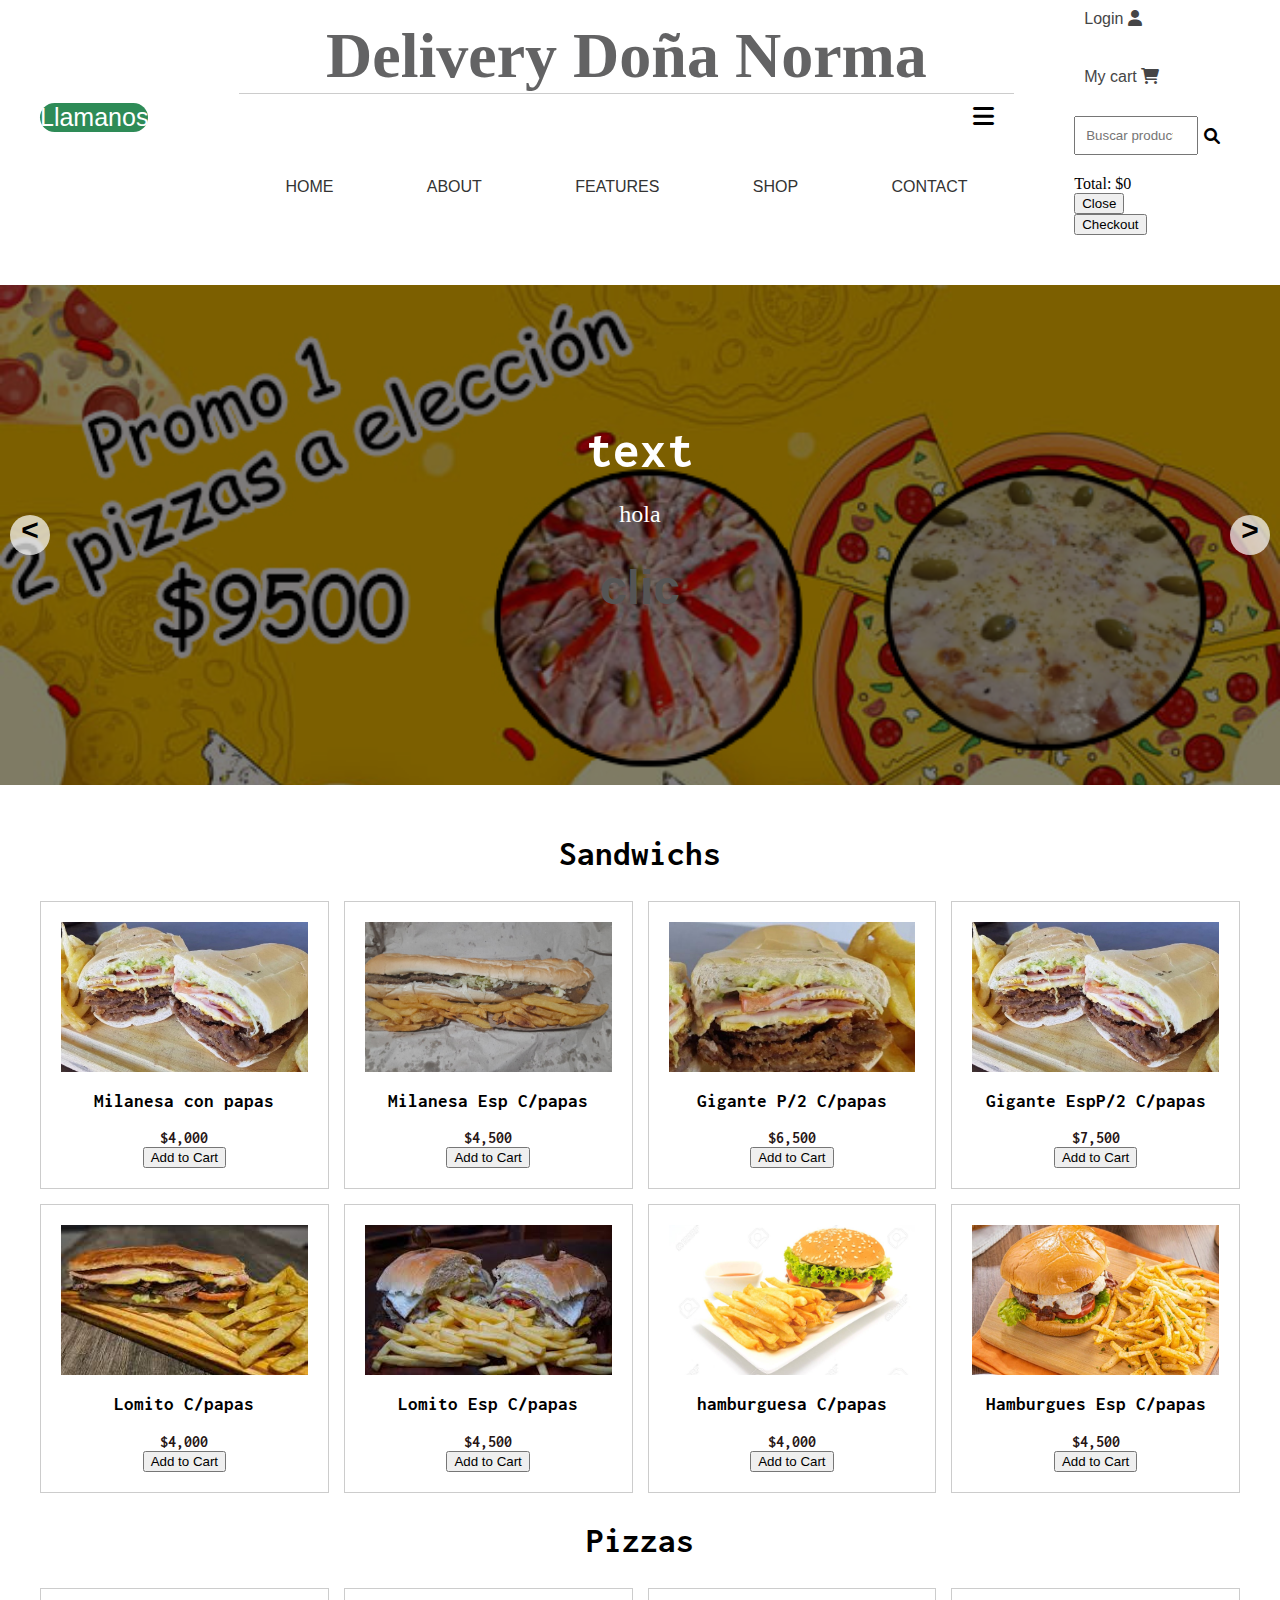
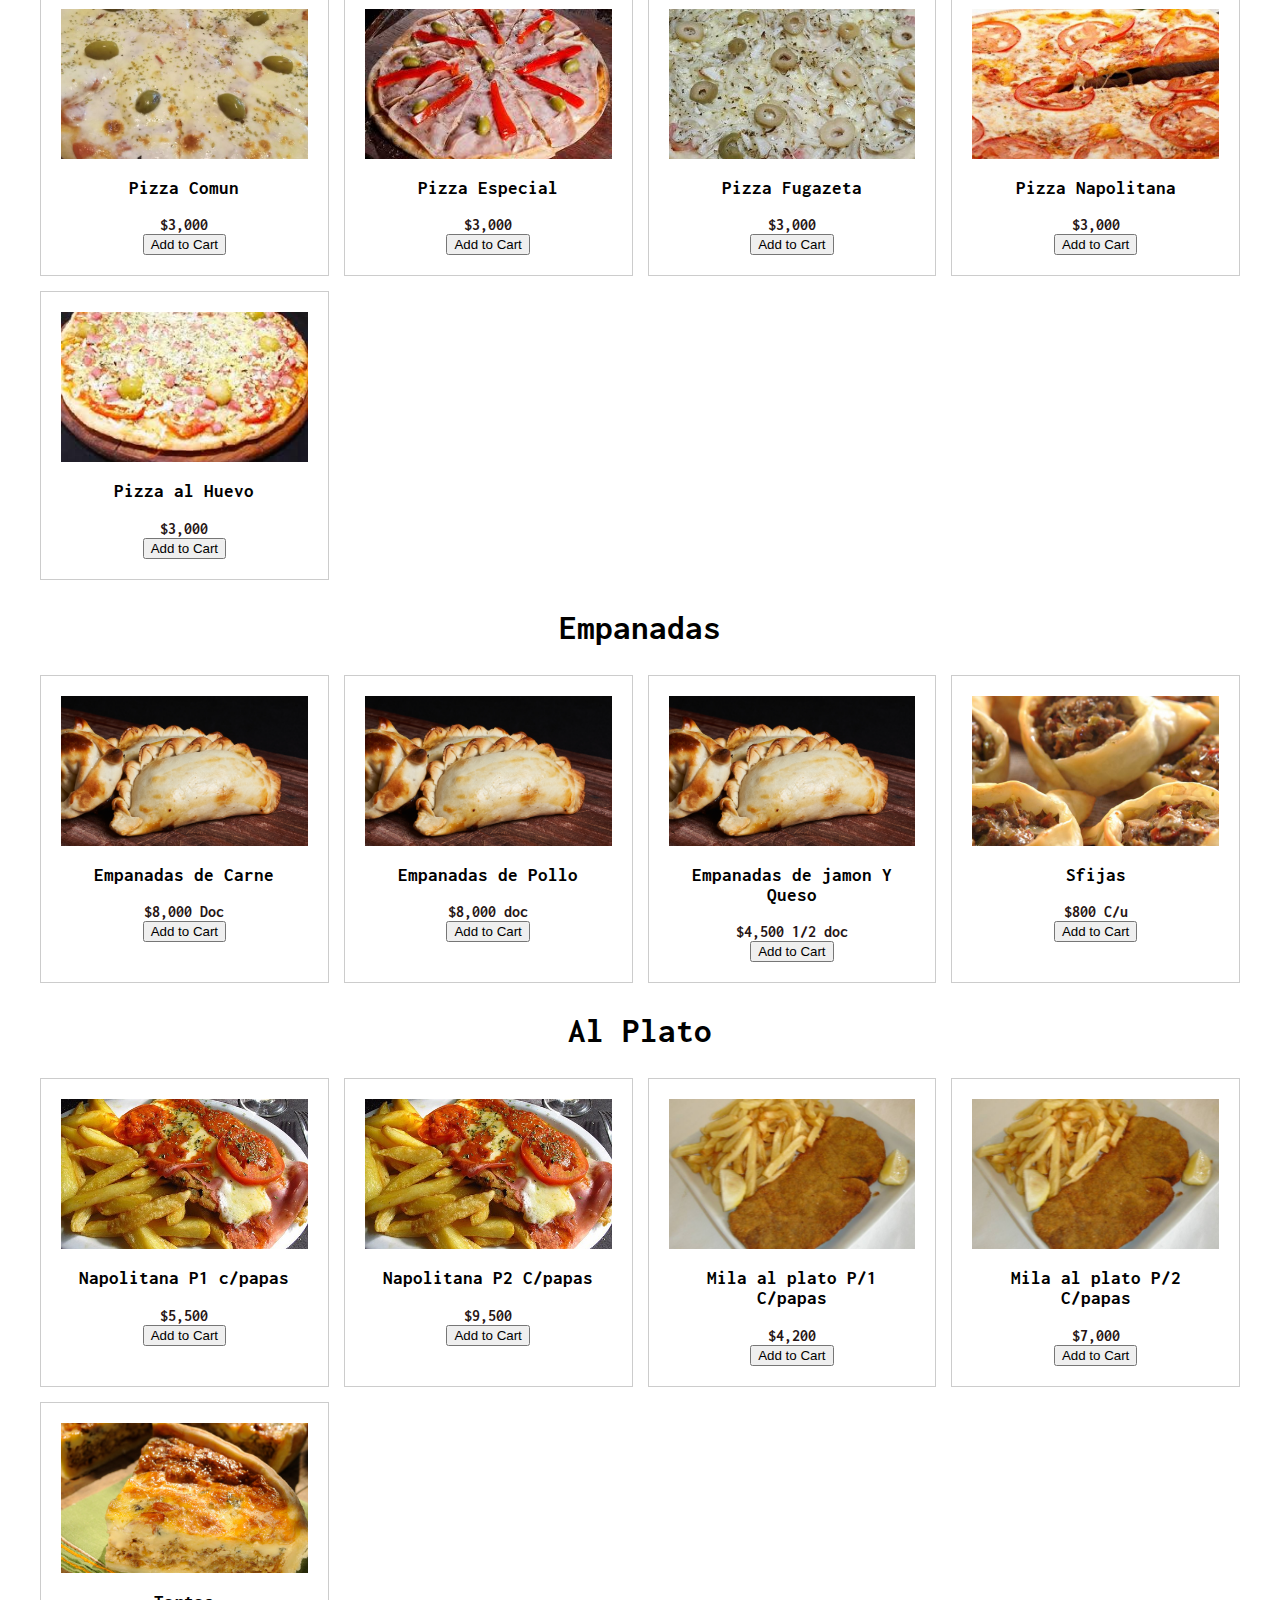
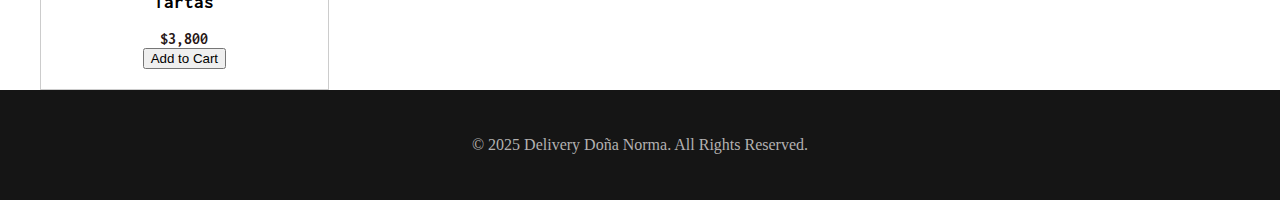
==== index.html @ 060caf16 "Update index.html" ====
<!DOCTYPE html>
<html lang="en">
<head>
    <meta charset="UTF-8">
    <meta http-equiv="X-UA-Compatible" content="IE=edge">
    <meta name="viewport" content="width=device-width, initial-scale=1.0">
    <title>Tienda Online</title>
    <link rel="stylesheet" href="/style.css">
    <link rel="stylesheet" href="menu.js">
    <link rel="stylesheet" href="https://cdnjs.cloudflare.com/ajax/libs/font-awesome/6.0.0-beta3/css/all.min.css">
</head>
<body>
    <header class="main-header">
        <div class="container container--flex">
            <div class="main-header__container">
                <h1 class="main-header__title">Delivery Doña Norma</h1>
                <span class="icon-menu fas fa-bars" id="btn-menu"></span>
                <nav class="main-nav" id="main-nav">
                    <ul class="menu">
                        <li class="menu__item"><a href="" class="menu__link">HOME</a></li>
                        <li class="menu__item"><a href="" class="menu__link">ABOUT</a></li>
                        <li class="menu__item"><a href="" class="menu__link">FEATURES</a></li>
                        <li class="menu__item"><a href="main-title" class="menu__link">SHOP</a></li>
                        <li class="menu__item"><a href="" class="menu__link">CONTACT</a></li>
                    </ul>
                </nav>
            </div>
            <div class="main-header__container">
                
                <a href="https://wa.me/3815496164" class="cta-button" target="_blank">Llamanos</a>
            </div>
            <div class="main-header__container">
                <a href=".login.html" class="main-header__btn">Login <i class="fas fa-user"></i></a>
                <a href="#" class="main-header__btn" id="cart-btn">My cart <i class="fas fa-shopping-cart"></i></a>
                <input type="search" class="main-header__input" placeholder="Buscar productos"><i class="fas fa-search"></i>
                <div class="cart-overlay" id="cart-overlay">
                    <div class="cart" id="cart">
                        <h2></h2>
                        <div class="cart-items" id="cart-items"></div>
                        <div class="cart-total">
                            <span>Total:</span>
                            <span id="cart-total-price">$0</span>
                        </div>
                        <button id="close-cart">Close</button>
                    </div>
                    <button id="checkout-btn" onclick="goToCartPage()">Checkout</button>
                </div>
            </div>
        </div>
    </header>
    <section class="container-slider">
        <div class="slider" id="slider">
          <div class="slider__section"><img src="./banner1.jpg" alt="Slide 1">
            <div class="slider__content">
              <h2 class="slider__title">text</h2>
              <p class="slider__text">hola</p>
               <h1 class="slider__clic"><a href="#">clic</a></h1>
              
              
              
          </div></div>
          <div class="slider__section"><img src="./banner2.jpg" alt="Slide 2">
            <div class="slider__content">
              <h2 class="slider__title"></h2>
              
          </div></div>
          <div class="slider__section"><img src="./banner3.jpg" alt="Slide 3">
            <div class="slider__content">
              <h2 class="slider__title"></h2>
              
              
          </div></div>
        </div>
      
        <div class="slider__btn slider__btn--right" id="btn-right">&#62;</div>
              <div class="slider__btn slider__btn--left" id="btn-left">&#60;</div>
      </section>

    <main class="main">
        <div class="container">
            <h2 class="main-title" id="shop">Sandwichs</h2>
            <section class="container-products" id="product-list">
                <!-- Example product -->
                <div class="product" data-id="1" data-name="" data-price="4000">
                    <img src="./ZUZbnAZNY_930x525__1.jpg" alt="" class="product__img">
                    <div class="product__description">
                        <h3 class="product__title">Milanesa con papas</h3>
                        <span class="product__price">$4,000</span>
                    </div>
                    <button class="product__add-to-cart">Add to Cart</button>
                </div>
                <div class="product" data-id="1" data-name="" data-price="4500">
                    <img src="./sandwicgigante.jpg" alt="" class="product__img">
                    <div class="product__description">
                        <h3 class="product__title">Milanesa Esp C/papas</h3>
                        <span class="product__price">$4,500</span>
                    </div>
                    <button class="product__add-to-cart">Add to Cart</button>
                </div>
                <div class="product" data-id="1" data-name="" data-price="6500">
                    <img src="./60ca7ebed1bc3_798_448!.jpg" alt="" class="product__img">
                    <div class="product__description">
                        <h3 class="product__title">Gigante P/2 C/papas</h3>
                        <span class="product__price">$6,500</span>
                    </div>
                    <button class="product__add-to-cart">Add to Cart</button>
                </div>
                <div class="product" data-id="1" data-name="" data-price="7500">
                    <img src="./ZUZbnAZNY_930x525__1.jpg" alt="" class="product__img">
                    <div class="product__description">
                        <h3 class="product__title">Gigante EspP/2 C/papas</h3>
                        <span class="product__price">$7,500</span>
                    </div>
                    <button class="product__add-to-cart">Add to Cart</button>
                </div>
                <div class="product" data-id="1" data-name="" data-price="4000">
                    <img src="./images.jpeg" alt="" class="product__img">
                    <div class="product__description">
                        <h3 class="product__title">Lomito C/papas</h3>
                        <span class="product__price">$4,000</span>
                    </div>
                    <button class="product__add-to-cart">Add to Cart</button>
                </div>
                <div class="product" data-id="1" data-name="" data-price="4500">
                    <img src="./descarga.jpeg" alt="" class="product__img">
                    <div class="product__description">
                        <h3 class="product__title">Lomito Esp C/papas</h3>
                        <span class="product__price">$4,500</span>
                    </div>
                    <button class="product__add-to-cart">Add to Cart</button>
                </div>
                <div class="product" data-id="1" data-name="" data-price="4000">
                    <img src="./67432592-sabrosa-hamburguesa-papas-fritas-y-salsa-de-chile-en-un-plato-blanco-comida-rápida-con-espacio-de.jpg" alt="" class="product__img">
                    <div class="product__description">
                        <h3 class="product__title">hamburguesa C/papas</h3>
                        <span class="product__price">$4,000</span>
                    </div>
                    <button class="product__add-to-cart">Add to Cart</button>
                </div>
                <div class="product" data-id="1" data-name="" data-price="4500">
                    <img src="./Hamburguesa-casera-de-res-con-papas-850x550.jpeg" alt="" class="product__img">
                    <div class="product__description">
                        <h3 class="product__title">Hamburgues Esp C/papas</h3>
                        <span class="product__price">$4,500</span>
                    </div>
                    <button class="product__add-to-cart">Add to Cart</button>
                </div>
                <!-- Repeat similar product blocks as needed -->
            </section>
        </div>
        <div class="container">
            <h2 class="main-title" id="shop">Pizzas</h2>
            <section class="container-products" id="product-list">
                <!-- Example product -->
                <div class="product" data-id="1" data-name="" data-price="3000">
                    <img src="./a1a6a1584f122966806b847818a613fd.jpg" alt="" class="product__img">
                    <div class="product__description">
                        <h3 class="product__title">Pizza Comun</h3>
                        <span class="product__price">$3,000</span>
                    </div>
                    <button class="product__add-to-cart">Add to Cart</button>
                </div>
                <div class="product" data-id="1" data-name="" data-price="3000">
                    <img src="./images (1).jpeg" alt="" class="product__img">
                    <div class="product__description">
                        <h3 class="product__title">Pizza Especial</h3>
                        <span class="product__price">$3,000</span>
                    </div>
                    <button class="product__add-to-cart">Add to Cart</button>
                </div>
                <div class="product" data-id="1" data-name="" data-price="3000">
                    <img src="./photo.jpg" alt="" class="product__img">
                    <div class="product__description">
                        <h3 class="product__title">Pizza Fugazeta</h3>
                        <span class="product__price">$3,000</span>
                    </div>
                    <button class="product__add-to-cart">Add to Cart</button>
                </div>
                <div class="product" data-id="1" data-name="" data-price="3000">
                    <img src="./pizza-napolitana.jpg" alt="" class="product__img">
                    <div class="product__description">
                        <h3 class="product__title">Pizza Napolitana</h3>
                        <span class="product__price">$3,000</span>
                    </div>
                    <button class="product__add-to-cart">Add to Cart</button>
                </div>
                <div class="product" data-id="1" data-name="" data-price="3000">
                    <img src="./images (2).jpeg" alt="" class="product__img">
                    <div class="product__description">
                        <h3 class="product__title">Pizza al Huevo</h3>
                        <span class="product__price">$3,000</span>
                    </div>
                    <button class="product__add-to-cart">Add to Cart</button>
                </div>
                
                <!-- Repeat similar product blocks as needed -->
            </section>
        </div>
        <div class="container">
            <h2 class="main-title" id="shop">Empanadas</h2>
            <section class="container-products" id="product-list">
                <!-- Example product -->
                <div class="product" data-id="1" data-name="" data-price="3000">
                    <img src="./empanadas.jpg" alt="" class="product__img">
                    <div class="product__description">
                        <h3 class="product__title">Empanadas de Carne</h3>
                        <span class="product__price">$8,000 Doc</span>
                    </div>
                    <button class="product__add-to-cart">Add to Cart</button>
                </div>
                <div class="product" data-id="1" data-name="" data-price="3000">
                    <img src="./empanadas.jpg" alt="" class="product__img">
                    <div class="product__description">
                        <h3 class="product__title">Empanadas de Pollo</h3>
                        <span class="product__price">$8,000 doc</span>
                    </div>
                    <button class="product__add-to-cart">Add to Cart</button>
                </div>
                <div class="product" data-id="1" data-name="" data-price="3000">
                    <img src="./empanadas.jpg" alt="" class="product__img">
                    <div class="product__description">
                        <h3 class="product__title">Empanadas de jamon Y Queso</h3>
                        <span class="product__price">$4,500 1/2 doc</span>
                    </div>
                    <button class="product__add-to-cart">Add to Cart</button>
                </div>
                <div class="product" data-id="1" data-name="" data-price="3000">
                    <img src="./Empanadas-de-oriente.jpg" alt="" class="product__img">
                    <div class="product__description">
                        <h3 class="product__title">Sfijas</h3>
                        <span class="product__price">$800 C/u</span>
                    </div>
                    <button class="product__add-to-cart">Add to Cart</button>
                </div>
                
                
                <!-- Repeat similar product blocks as needed -->
            </section>
        </div>
        <div class="container">
            <h2 class="main-title" id="shop">Al Plato</h2>
            <section class="container-products" id="product-list">
                <!-- Example product -->
                <div class="product" data-id="1" data-name="" data-price="3000">
                    <img src="./450_1000.jpg" alt="" class="product__img">
                    <div class="product__description">
                        <h3 class="product__title">Napolitana P1 c/papas</h3>
                        <span class="product__price">$5,500</span>
                    </div>
                    <button class="product__add-to-cart">Add to Cart</button>
                </div>
                <div class="product" data-id="1" data-name="" data-price="3000">
                    <img src="./450_1000.jpg" alt="" class="product__img">
                    <div class="product__description">
                        <h3 class="product__title">Napolitana P2 C/papas</h3>
                        <span class="product__price">$9,500</span>
                    </div>
                    <button class="product__add-to-cart">Add to Cart</button>
                </div>
                <div class="product" data-id="1" data-name="" data-price="3000">
                    <img src="./photo (1).jpg" alt="" class="product__img">
                    <div class="product__description">
                        <h3 class="product__title">Mila al plato P/1 C/papas</h3>
                        <span class="product__price">$4,200</span>
                    </div>
                    <button class="product__add-to-cart">Add to Cart</button>
                </div>
                <div class="product" data-id="1" data-name="" data-price="3000">
                    <img src="./photo (1).jpg" alt="" class="product__img">
                    <div class="product__description">
                        <h3 class="product__title">Mila al plato P/2 C/papas</h3>
                        <span class="product__price">$7,000</span>
                    </div>
                    <button class="product__add-to-cart">Add to Cart</button>
                </div>
                <div class="product" data-id="1" data-name="" data-price="3000">
                    <img src="./T4Rvg_jSi_720x0__1.jpg" alt="" class="product__img">
                    <div class="product__description">
                        <h3 class="product__title">Tartas</h3>
                        <span class="product__price">$3,800</span>
                    </div>
                    <button class="product__add-to-cart">Add to Cart</button>
                </div>
                
                <!-- Repeat similar product blocks as needed -->
            </section>
        </div>

        
    </main>

    <footer class="main-footer">
        <p class="copy">&copy; 2025 Delivery Doña Norma. All Rights Reserved.</p>
    </footer>

    <script>
        // Cart functionality
        const cart = [];

        document.querySelectorAll('.product__add-to-cart').forEach(button => {
            button.addEventListener('click', () => {
                const productElement = button.closest('.product');
                const productId = productElement.dataset.id;
                const productName = productElement.dataset.name;
                const productPrice = parseFloat(productElement.dataset.price);

                const existingProduct = cart.find(item => item.id === productId);
                if (existingProduct) {
                    existingProduct.quantity += 1;
                } else {
                    cart.push({ id: productId, name: productName, price: productPrice, quantity: 1 });
                }

                updateCartUI();
            });
        });

        function updateCartUI() {
            const cartItemsContainer = document.getElementById('cart-items');
            cartItemsContainer.innerHTML = '';
            let total = 0;

            cart.forEach(item => {
                total += item.price * item.quantity;
                const cartItem = document.createElement('div');
                cartItem.classList.add('cart-item');
                cartItem.innerHTML = `
                    <span>${item.name}</span>
                    <span>${item.quantity} x $${item.price}</span>
                    <button class="remove-item" data-id="${item.id}">Remove</button>
                `;
                cartItemsContainer.appendChild(cartItem);
            });

            document.getElementById('cart-total-price').innerText = `$${total}`;

            document.querySelectorAll('.remove-item').forEach(button => {
                button.addEventListener('click', () => {
                    const productId = button.dataset.id;
                    const productIndex = cart.findIndex(item => item.id === productId);
                    if (productIndex > -1) {
                        cart.splice(productIndex, 1);
                        updateCartUI();
                    }
                });
            });
        }

        document.getElementById('cart-btn').addEventListener('click', () => {
            document.getElementById('cart-overlay').style.display = 'block';
        });

        document.getElementById('close-cart').addEventListener('click', () => {
            document.getElementById('cart-overlay').style.display = 'none';
        });

        document.getElementById('checkout-btn').addEventListener('click', () => {
            alert('Checkout functionality coming soon!');
        });
        function goToCartPage() {
    localStorage.setItem('cart', JSON.stringify(cart)); // Guarda el carrito en localStorage
    window.location.href = 'carrito.html'; // Redirige a la página del carrito
}

    </script>
    <script src="./slider.js"></script>
    <script src="/menu.js"></script>
</body>
</html>
---- style.css ----
@import url(https://fonts.googleapis.com/css?family=Inconsolata);
@font-face {
  font-family: "Inconsolata";
  src: url(../fonts/inconsolata.ttf);
  
}
@font-face {
  font-family: "Poppins";
  src: url(../fonts/Poppins-Bold.ttf);
}
* {
  box-sizing: border-box;
}
body {
  margin: 0;
  font-family: "Inconsolata";
}
img {
  display: block;
  width: 100%;
}
.main-header {
  padding: 0 20px;
}
.main-header__title{
  text-align:center;
  font-size: 2.5em;
  margin: 1px 0;
  color: #636364;
  font-family:'Times New Roman', Times, serif;

}
.main-header__container{
  display: flex;
  justify-content: space-between;
  align-items: center;
}
.main-header__link {
  color: #333;
}

/* Estilos del Menu */
.main-nav {
  opacity: 0;
  visibility: hidden;
  transition: all 0.5s;
  z-index: 999999;
}
.menu{
  position: absolute;
  top: 180px;
  left: 0;
  background: #212121;
  width: 100%;
  list-style: none;
  padding: 0px;
  margin: 0;
}
.menu__item {
  text-align: center;
  margin: auto;
}
.menu__link {
  padding: 20px;
  color: white;
  text-decoration: none;
  position: relative;
  display: block;
}
.menu__link:hover {
  background: white;
  color: #212121;
}

.mostrar{
  opacity: 1;
  visibility: visible;
}

.icon-menu{
  font-size: 1.5em;
  border: 0px solid #454546; 
  display: block;
  padding: 10px 20px;
  cursor: pointer;
  margin-left: auto;

}
.main-header__btn{
  display: block;
  padding: 0px 0px;
  color: #454546;
  border: 0px solid #bdbcba;
  text-decoration: none;
}
.main-header__input{
  display: block;
  padding: 10px;
  width: 50%;
}



.main {
  padding: 0 20px;
}

/* ESTILOS DE SLIDER */
.container-slider{
  margin: 50px 0;
  position: relative;
  overflow: hidden;
}

.slider {
  display: flex;
  width: 300%;
  height: 300px;
  margin-left: -100%;
  position: relative;
}
.slider:before{
  content: "";
  position: absolute;
  z-index: 1;
  top: 0;
  left: 0;
  width: 100%;
  background: rgba(0,0,0,0.5);
  height: 100%;
}

.slider__section {
  width: 100%;
  position: relative;
}
.slider__img {
  display: block;
  width: 100%;
  height: 150%;
  object-fit: cover;
}
.slider__btn {
  position: absolute;
  width: 40px;
  height: 40px;
  background: rgba(255, 255, 255, 0.7);
  top: 50%;
  transform: translateY(-50%);
  font-size: 30px;
  font-weight: bold;
  font-family: monospace;
  text-align: center;
  border-radius: 50%;
  cursor: pointer;
  z-index: 999;
}
.slider__btn:hover { 
  background: #fff;
}
.slider__btn--left{
  left: 10px;
}
.slider__btn--right {
  right: 10px;
}
.slider__content{
  position: absolute;
  top: 50%;
  left: 50%;
  color: white;
  transform: translate(-50%, -50%);
  width: 60%;
  text-align: center;
  z-index: 999;
}
.slider__title{
  font-size: 2.2em;
  margin: 0;
}
.slider__txt{
  margin: 5px 0;
}
.btn-shop{
  display: block;
  border: 2px solid #FF4E00;
  color: white;
  padding: 10px;
  text-align: center;
  text-decoration: none;
  width: 150px;
  margin: 20px auto;
  transition: all 0.5s;
}
.btn-shop:hover{
  background: #FF4E00;
  color: white;
}
/* ESTILOS DE PRODUCTOS */
.container-products {
  display: grid;
  grid-template-columns: repeat(2, 1fr);
  grid-gap: 15px;
}
.product {
  border: 1px solid #ccc;
  padding: 20px;
  text-align: center;
  position: relative;
}
product:before {
  content: "New";
  background: #FF4E00;
  padding: 10px;
  width: 60px;
  position: absolute;
  top: 20px;
  right: 10px;
  transform: rotate(-90deg);
  color: white;
}

.product__img{
  width: 100%;
  height: 120px;
  object-fit: cover;
}
.product__title{
  text-align: center;
}
.product__price {
  color: #271515;
  font-weight: bold;
  font-family: 25px;
  
}
.product__icon {
  display: block;
  margin-top: 10px;
}
.product:hover .product__icon {
  color: #FF4E00;
}
.container__testimonials{
  text-align: center;
  background: #F7F7F7;
  padding: 20px;
  margin: 20px 0;
}
.testimonial__txt{
  color: #777;
}
.container-editor{
  margin-top: 20px;
}

.editor__item{
  height: 200px;
  position: relative;
  overflow: hidden;
}
.editor__img  {
  width: 100%;
  height: 100%;
  object-fit: cover;
}

.editor__circle{
  width: 200px;
  height: 200px;
  border: 2px solid white;
  border-radius: 50%;
  display: flex;
  justify-content: center;
  align-items: center;
  position: absolute;
  bottom: -200px;
  right: -150px;
  color: white;
  padding: 20px;
  padding-bottom: 70px;
  padding-right: 50px;
  font-size: 1.1em;
  text-align: center;
  font-weight: bold;
  transition: all 0.5s;
}
.editor__item:hover .editor__circle{
  transform: scale(1.2);
  bottom: -90px;
  right: -50px;
}
.editor__item:before {
  content: "";
  position: absolute;
  top: 0;
  left: 0;
  width: 100%;
  height: 100%;
  background: rgba(255,255,255,0.2);
  opacity: 0;
  transition: all 0.5s;
}
.editor__item:hover:before {
  opacity: 1;
}
.container-tips{
  margin: 20px 0;
  text-align: center;
}
.tip i{
  font-size: 2em;
  color: #333;
  padding: 20px 0;
}
.tip .btn-shop {
  color: #333;
}
.btn-shop:hover {
  color: white;
}

.main-footer{
  background: #151515;
  color: white;
  padding: 30px 20px;
}
.footer__title{
  border-bottom: 1px dotted #555;
  padding-bottom: 20px;
}
.footer__txt {
  color: #555;
}
.footer__link{
  color: #555;
  text-decoration: none;
  display: block;
  padding: 10px 0;
}

.footer__input{
  background: #151515;
  width: 100%;
  display: block;
  padding: 20px;
  border: 1px solid #555;
}
a {
  text-decoration: none;
  color: #555;
  display: block;
  font-family: 'Lucida Sans', 'Lucida Sans Regular', 'Lucida Grande', 'Lucida Sans Unicode', Geneva, Verdana, sans-serif;
}
.copy {
  color: #b3b1b1;
  text-align: center;
}

/*Estilos para tablet*/
@media screen and (min-width:768px) {
  .slider{
    height: 400px;
  }
  .editor__item{
    height: 250px;
  }
  .container-tips{
    margin: 50px 0;
    display: grid;
    grid-template-columns: repeat(3, 1fr);
  }
}
/*Estilos para web*/

@media screen and (min-width:1024px) { 
  .container{
    width: 1000px;
    margin: auto;
  }
  .icon-menu {
    display: none;

  }
  .main-header .container--flex{
    display: flex;
    align-items: center;
  }
  .main-header__container{
    flex-wrap: wrap;
    align-content: flex-start;
  }
  .main-header__txt{
    width: 100%;
  }
  .main-header__container:nth-child(2){
    order: -1;
    width: 25%;
  }
  .main-header__container:nth-child(3){
    width: 25%;
    padding: 0 20px;
  }
  .main-header__title {
    width: 100%;
    font-size: 4em;
    margin: 0;
    border-bottom: 1px solid #ccc;
  }
  .main-header__link {
    margin-bottom: 20px;
  }
  .main-header__btn{
    width: 130px;
    padding: 10px;
    margin-bottom: 20px;
  }
  .main-header__input{
    width: 85%;
  }
  .main-nav{
    visibility: visible;
    opacity: 1;
    width: 100%;
    margin-top: 20px;
  }
  .menu {
    position: static;
    width: 100%;
    display: flex;
    background: none;
  }
  .menu__link{
    color: #333;
  }
  .menu__link:hover{
    background: #333;
    color: white;
  }
  .container-products {
    grid-template-columns: repeat(4, 1fr);
    grid-gap: 15px;
  }
  .product__img {
    height: 150px;
  }
  .container__testimonials{
    font-size: 1.3em; 
  }
  .container-editor{
    display: flex;
    justify-content: space-between;
  }
  .editor__item{
    width: 48%;
  }
  .main-footer {
    display: grid;
    grid-template-columns: repeat(4, 1fr);
    grid-gap: 20px;
  }
  .copy {
    grid-column-start: span 4;
    text-align: center;
  }
}

@media screen and (min-width:1280px) { 
  .container{
    width: 1200px;
  }
  .main-header__container:nth-child(3){
    padding-left: 60px;
  }
  .main-header__container:nth-child(2){
    font-size: 1.3em;
  }
  .slider{
    height: 500px;
    font-size: 1.5em;
  }
}

@media screen and (min-width:1600px) { 
  .container{
    width: 1500px;
  }
  .main-header__container:nth-child(3){
    padding-left: 150px;
  }
  .main-header__container:nth-child(2){
    font-size: 1.5em;
  }
  .slider{
    height: 600px;
  }
  .product__img {
    height: 200px;
  }
}
.main-title{
  text-align: center;
  font-size: 35px;
}
.cta-button{
  font-size: 25px;
  color: #ffffff;
  background-color: seagreen;
  border-radius: 15px;
}
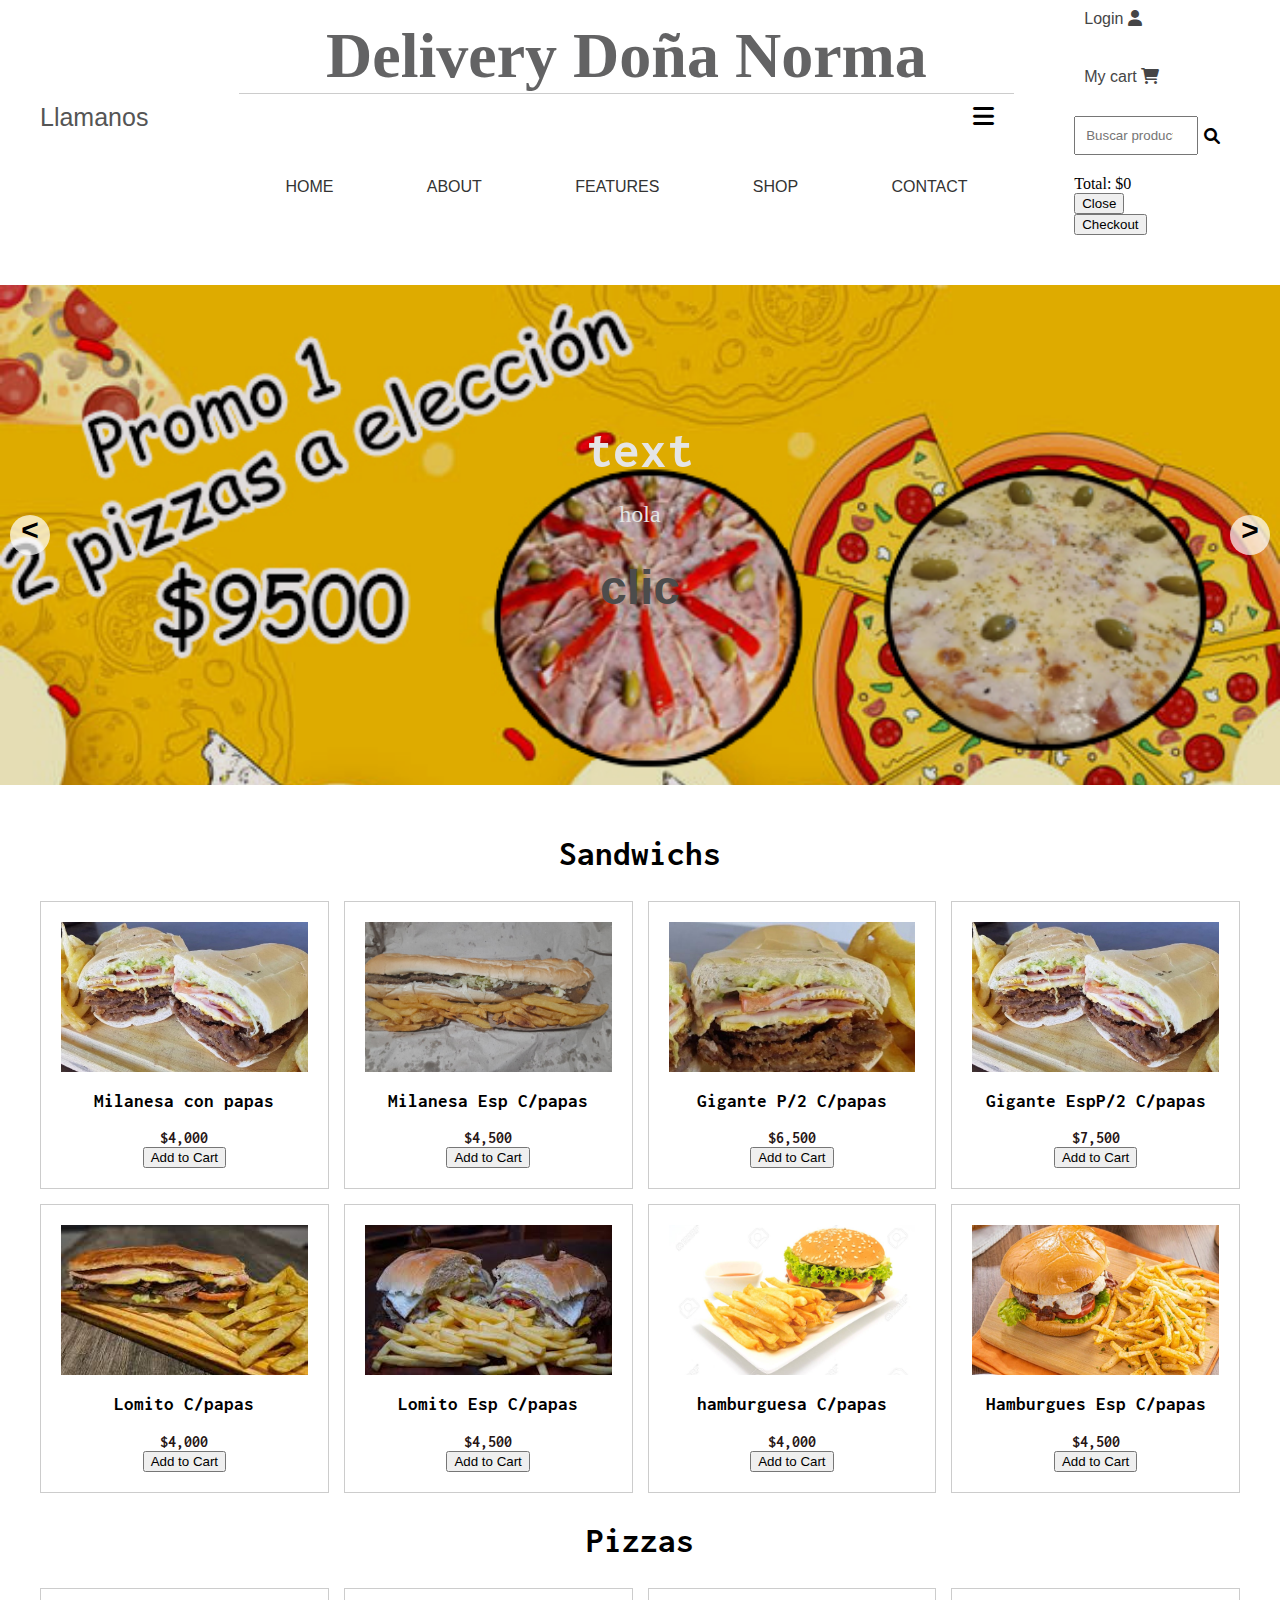
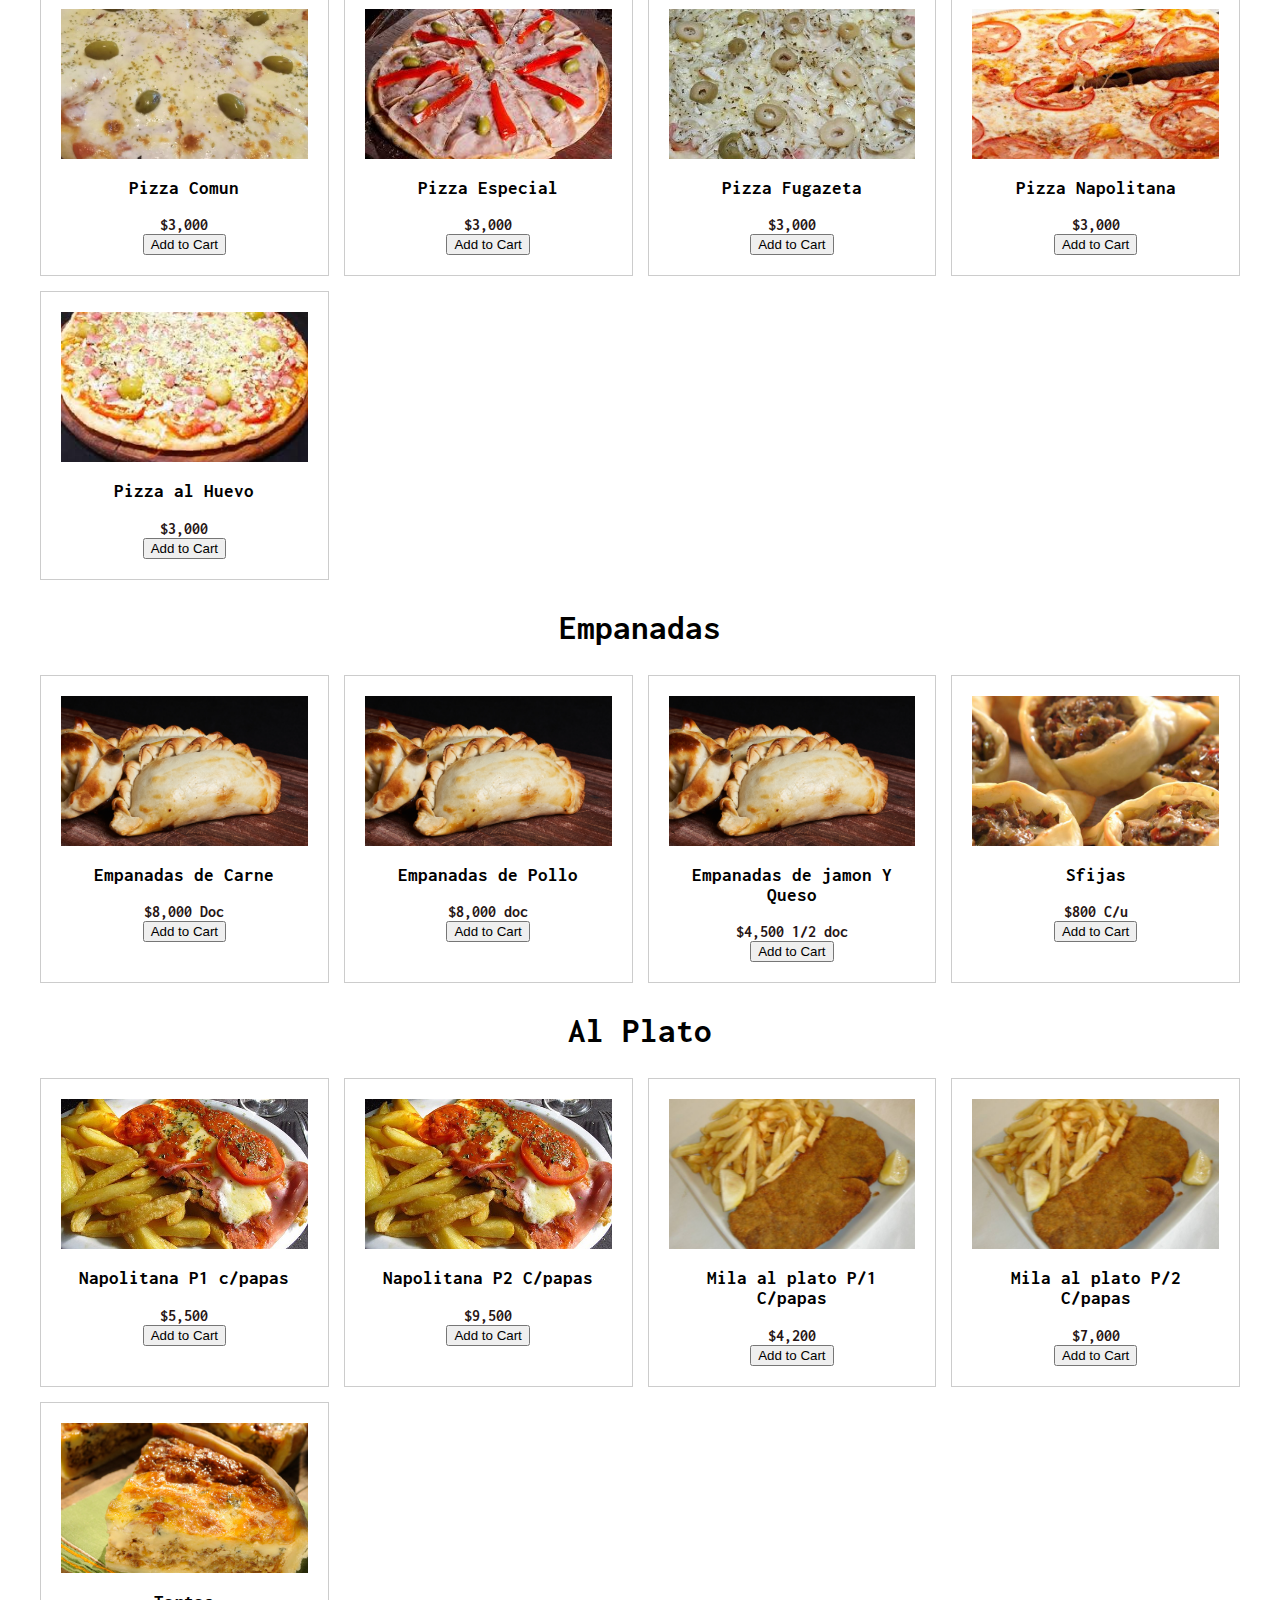
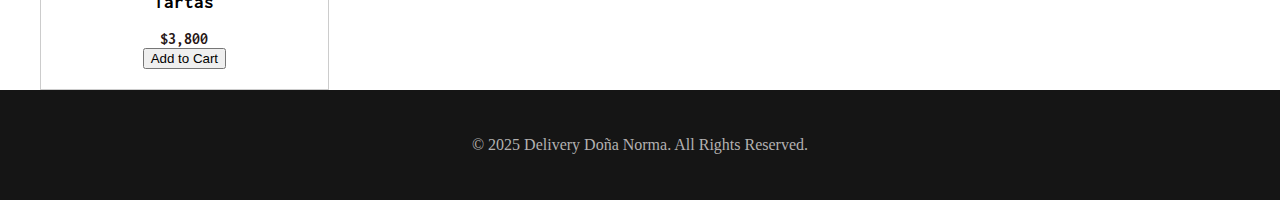
==== commit 8c0bcbd5: "Update index.html" ====
--- a/index.html
+++ b/index.html
@@ -5,7 +5,7 @@
     <meta http-equiv="X-UA-Compatible" content="IE=edge">
     <meta name="viewport" content="width=device-width, initial-scale=1.0">
     <title>Tienda Online</title>
-    <link rel="stylesheet" href="/style.css">
+    <link rel="stylesheet" href="./style.css">
     <link rel="stylesheet" href="menu.js">
     <link rel="stylesheet" href="https://cdnjs.cloudflare.com/ajax/libs/font-awesome/6.0.0-beta3/css/all.min.css">
 </head>
@@ -27,7 +27,7 @@
             </div>
             <div class="main-header__container">
                 
-                <a href="https://wa.me/3815496164" class="cta-button" target="_blank">Llamanos</a>
+                <a href="https:/formulario.html" class="cta-button" target="_blank">Llamanos</a>
             </div>
             <div class="main-header__container">
                 <a href=".login.html" class="main-header__btn">Login <i class="fas fa-user"></i></a>
--- a/style.css
+++ b/style.css
@@ -126,7 +126,7 @@
   top: 0;
   left: 0;
   width: 100%;
-  background: rgba(0,0,0,0.5);
+  background: rgba(0,0,0,0.1);
   height: 100%;
 }
 
@@ -172,7 +172,7 @@
   transform: translate(-50%, -50%);
   width: 60%;
   text-align: center;
-  z-index: 999;
+  z-index: 0;
 }
 .slider__title{
   font-size: 2.2em;
@@ -357,10 +357,26 @@
   text-align: center;
 }
 
+@media screen and (min-width:320px){
+  .slider{
+    height: 150px;
+  }
+  .main-title{
+  text-align: center;
+  font-size: 35px;
+}
+  .cta-button{
+  font-size: 25px;
+}
+  .shop {
+    text-aling: center;
+  }
+  
+
 /*Estilos para tablet*/
 @media screen and (min-width:768px) {
   .slider{
-    height: 400px;
+    height: 250px;
   }
   .editor__item{
     height: 250px;
@@ -463,6 +479,9 @@
     grid-column-start: span 4;
     text-align: center;
   }
+  .slider{
+    height: 850px;
+  }
 }
 
 @media screen and (min-width:1280px) { 
@@ -480,6 +499,24 @@
     font-size: 1.5em;
   }
 }
+
+@media screem and (min-width:1400px){
+  .container{
+    width:1500px;
+  }
+  .main-header__container:nth-child(3){
+    padding-left:150px;
+  }
+    .main-header__container:nth-child(2){
+    font-size: 1.5em;
+  }
+  .slider{
+    height: 600px;
+  }
+  .product__img {
+    height: 200px;
+  }
+  
 
 @media screen and (min-width:1600px) { 
   .container{
